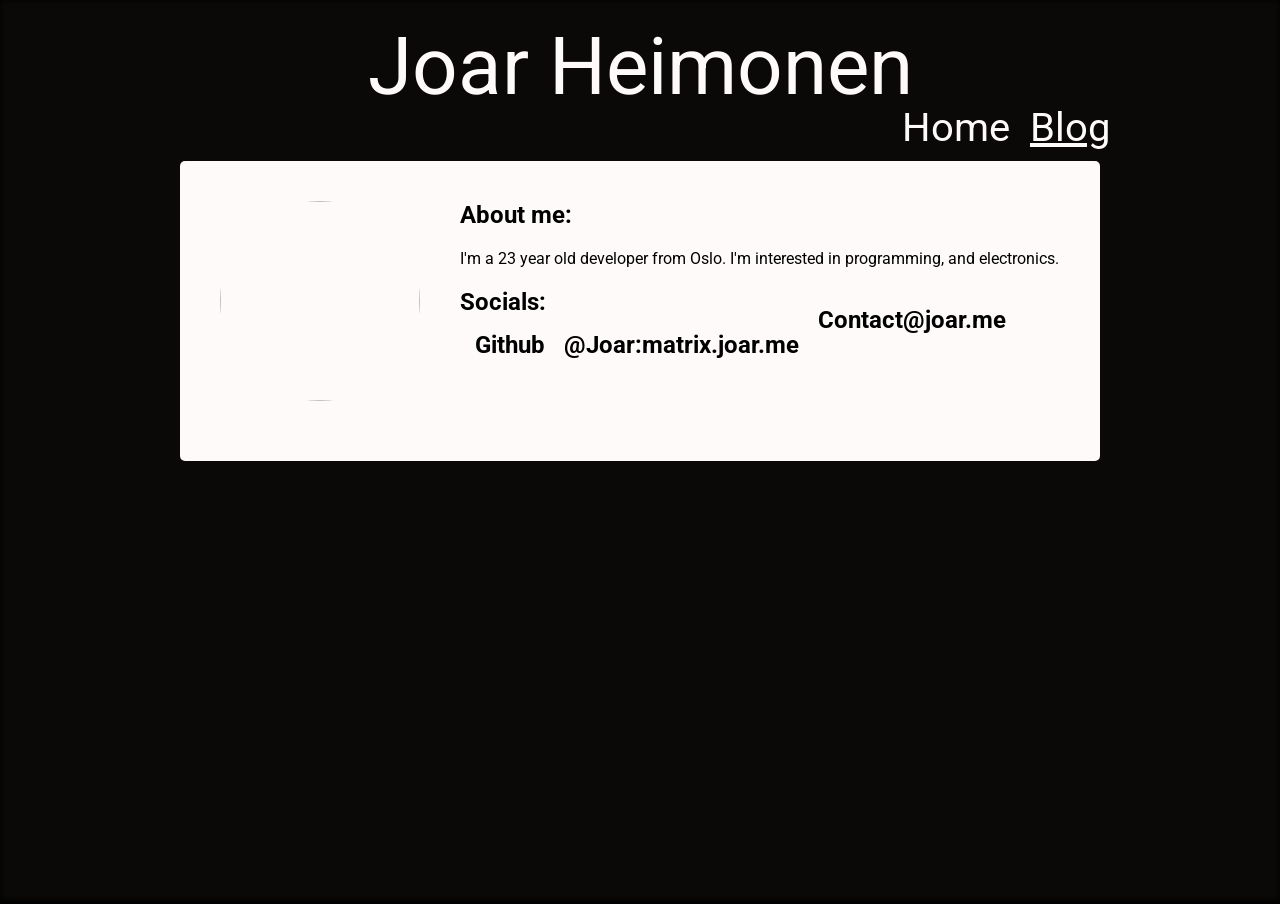
==== blog.html @ 6b7a5e22 "feat: set base font size" ====
<!--
    Shitty portfolio website V2
-->
<!DOCTYPE html>
<html>

<head>
    <link rel="stylesheet" href="https://cdn.jsdelivr.net/npm/fork-awesome@1.2.0/css/fork-awesome.min.css"
        integrity="sha256-XoaMnoYC5TH6/+ihMEnospgm0J1PM/nioxbOUdnM8HY=" crossorigin="anonymous">

    <link rel="icon" type="image/png" href="favicon.png" />
    <link rel="stylesheet" href="style.css" />
    <script src="blog.js"></script>
    <script src="background.js"></script>
    <title>Joar Heimonen</title>
</head>

<body>

    <div id="canvas-container">
        <canvas id="canvas" width="3840" height="2160"></canvas>
    </div>

    <div class="center">
        <div class="card">
            <div class="card-title">
                <center>
                    Joar Heimonen
                </center>
            </div>
            <div class="card-navbar">
                <div class="navbar-item">
                    <a href="index.html">
                        Home
                    </a>
                </div>
                <div class="navbar-item selected">
                    <a href="blog.html">
                        Blog
                    </a>
                </div>
            </div>
            <div class="card-content">
                <img src="https://avatars.githubusercontent.com/u/24755365?v=4" alt="" class="round-image inline">
                <div class="inline infobox">
                    <p>
                    <h2>About me:</h2>
                    </p>
                    <p>
                        I'm a 23 year old developer from Oslo. I'm interested in programming, and electronics.
                    </p>
                    <p>
                    <h2>Socials:</h2>
                    <div class="social inline">
                        <a href="https://github.com/Slenderman00">
                            <h2>
                                <i class="fa fa-github" aria-hidden="true"></i>
                                <element id="github">Github</element>
                            </h2>
                        </a>
                    </div>
                    <div class="social inline">
                        <a href="https://matrix.to/#/@joar:matrix.joar.me">
                            <h2>
                                <i class="fa fa-matrix-org" aria-hidden="true"></i>
                                <element id="matrix">@Joar:matrix.joar.me</element>
                            </h2>
                        </a>
                    </div>
                    <div class="social-bottom inline">
                        <a href="mailto://contact@joar.me">
                            <h2>
                                <i class="fa fa-envelope" aria-hidden="true"></i> Contact@joar.me
                            </h2>
                        </a>
                    </div>
                    </p>

                </div>
            </div>
            <div id="index-container">
            </div>
        </div>
    </div>
    <script>
        loadBackground();
        addPosts(document.getElementById("index-container"));

        setTimeout(function () {
            if (window.location.hash) {
                var hash = window.location.hash.substring(1);
                hash = hash.replaceAll('_', ' ');
                var elements = document.getElementsByClassName("index-item-title");
                for (var i = 0; i < elements.length; i++) {
                    if (elements[i].innerHTML.toLowerCase() == hash.toLocaleLowerCase()) {
                        elements[i].scrollIntoView();
                        elements[i].click();
                    }
                }
            }
        }, 1000);

    </script>
</body>

</html>
---- style.css ----
@import url('https://fonts.googleapis.com/css2?family=Roboto:wght@700&display=swap');

body {
    margin: 0;
    padding: 0;
    background-color: black;
    font-size: 16px;
}

#canvas {
    width: 100%;
    height: 100%;
    overflow-y: hidden;
    overflow-x: hidden;
    background-color: #0A0908;
    filter: blur(3px);
}

.center {
    position: absolute;
    top: 0px;
    left: 50%;
    transform: translate(-50%, 0%);
}

.card {
    z-index: -1;
    width: 960px;
    height: 100%;
    color: #FFFAFA;
    border-radius: 4px;
    overflow: hidden;
    position: relative;
    font-family: 'Roboto', sans-serif;
    margin-bottom: 300px;
}

.card .card-title {
    position: relative;
    top: 20px;
    width: 100%;
    font-size: 80px;
    user-select: none;
}

.card .card-content {
    display: flex;
    color: black;
    background-color: #FFFAFA;
    margin: 20px;
    padding: 20px;
    border-radius: 5px;
}

.card .card-content .inline {
    display: inline-block;
}

.card .card-navbar {
    display: flex;
    justify-content: right;
}

.card .card-navbar .navbar-item {
    position: relative;
    top: 10px;
    display: inline-block;
    margin-left: 10px;
    margin-right: 10px;
    font-size: 40px;
    padding: 0px!important;
}

.card .card-navbar .selected a {
    text-decoration: underline!important;
}

.card .card-navbar .navbar-item a {
    color: #FFFAFA!important;
}

.card .infobox {
    width: 600px;
    height: 260px;
    margin: auto;
}

.round-image {
    border-radius: 50%;
    width: 200px;
    height: 200px;
    margin: 20px;
}

#timeline {
    background-color: #0000005b;
    overflow-x: hidden;
    width: 100vw;
    white-space: nowrap;
    position: fixed;
    bottom:  0px;
    left: 50%;
    transform: translate(-50%, 0px);
}

.index-item {
    color: black;
    background-color: #FFFAFA;
    margin: 20px;
    padding: 20px;
    border-radius: 5px;
}

.blog-item {
    color: black;
    background-color: #FFFAFA;
    max-height: 80px;
    margin: 20px;
    padding: 20px;
    border-radius: 5px;
    overflow: hidden;
    transition: max-height 1s ease;
}

.blog-item .underline {
    text-decoration: underline;
}

.blog-item .italic {
    font-style: italic;
}

.blog-item .bold {
    text-shadow: 0.5px 0.5px 0.5px #000000;
}

.blog-item .code {
    padding: 10px;
    border-radius: 5px;
    background-color: #d4d4d4;
    font-family: 'Roboto Mono', monospace;
}

.blog-item.expanded {
    overflow-y: scroll;
    max-height: 90vh!important;
}

.blog-item.hoverable:hover {
    cursor: pointer!important;
    border-left: 5px solid #0a0908!important;
    border-right: 5px solid #0a0908!important;
    background-color: #fffafad7!important;
}

.index-item:hover {
    cursor: pointer;
    border-left: 5px solid #0a0908!important;
    border-right: 5px solid #0a0908!important;
    background-color: #fffafad7;
}

.index-item-hover {
    cursor: pointer;
    border-left: 5px solid #0a0908!important;
    border-right: 5px solid #0a0908!important;
    background-color: #fffafad7;
}

.index-item-title-and-date {
    display: flex;
    justify-content: space-between;
}

.index-item-title {
    font-size: 23px;
}

.card a {
    color: black;
    text-decoration: none;
}

.card a:hover {
    text-decoration: underline;
}

.social {
    position: relative;
    margin-left: 15px;
    top: -25px;
}

.social-bottom {
    position: relative;
    margin-left: 15px;
    top: -50px;
}

.social:hover {
    cursor: pointer;
}

.index-item-tags {
    margin-top: 10px;
    display: flex;
    flex-wrap: wrap;
}

.index-item-tag {
    background-color: #000000;
    color: #FFFAFA;
    font-size: 12px;
    padding-top: 2px;
    padding-bottom: 2px;
    padding-left: 5px;
    padding-right: 5px;
    margin-right: 5px; 
    border-radius: 5px;
}

@media print {
    #canvas, #canvas * {
        visibility: hidden;
    }

    #timeline, #timeline * {
        visibility: hidden;
    }

    .index-item {
        margin-left: 50px;
        width: 800px;
    }

    .social {
        height: 15px!important;
    }
}

.pdf-button {
    display: flex;
    align-items: center;
    justify-content: flex-start;
    width: 100%;
    padding: 10px;
    background-color: #FFFAFA;
    color: black;
    border: none;
    border-radius: 5px;
    cursor: pointer;
    font-size: 1rem;
    transition: background-color 0.3s ease, border 0.3s ease;
    font-family: 'Roboto', sans-serif;
}

.pdf-button svg {
    margin-right: 12px;
    width: 24px;
    height: 24px;
}

.pdf-button:hover {
    background-color: #000000;
    color: #FFFAFA;
}
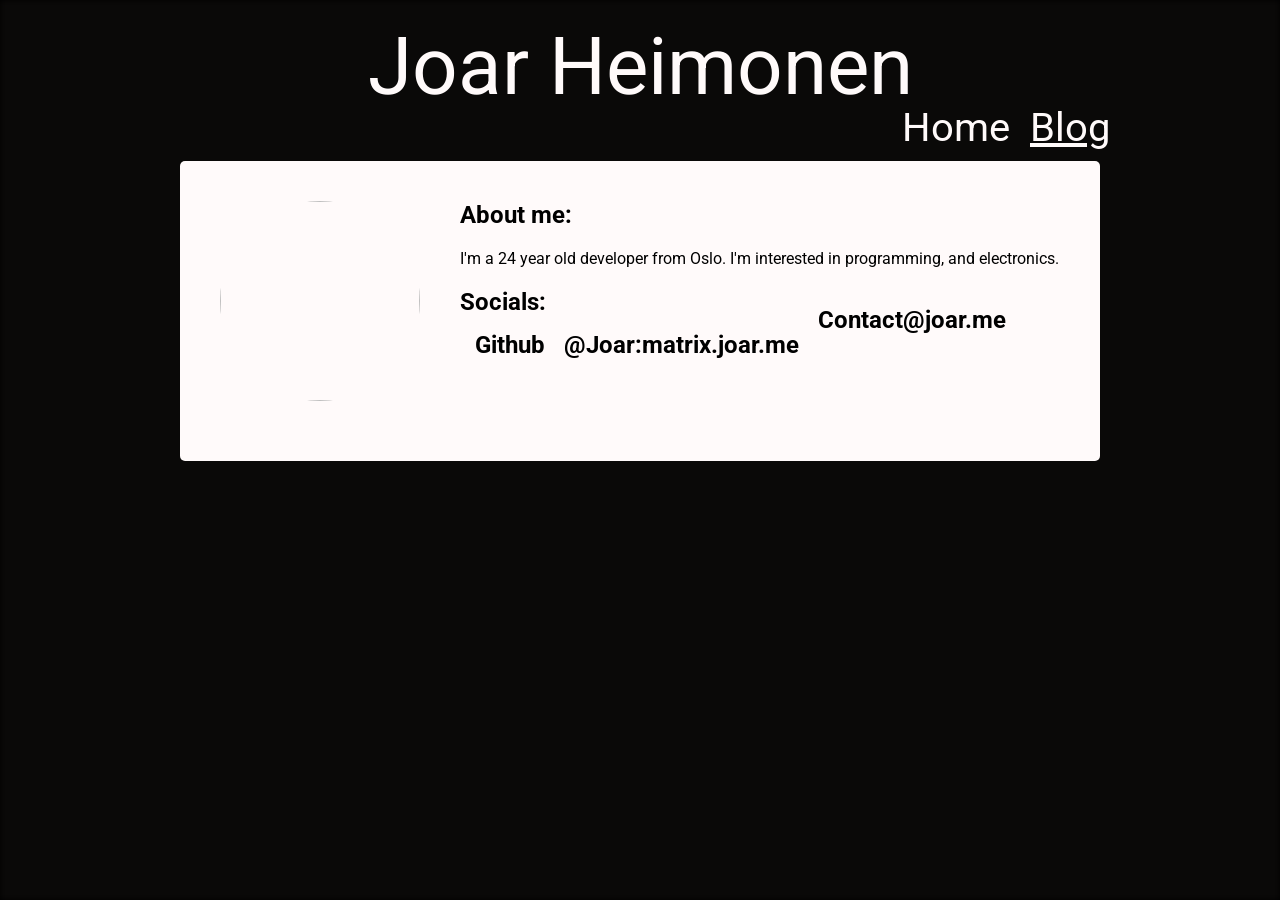
==== commit 6785ff33: "chore: update age" ====
--- a/blog.html
+++ b/blog.html
@@ -47,7 +47,7 @@
                     <h2>About me:</h2>
                     </p>
                     <p>
-                        I'm a 23 year old developer from Oslo. I'm interested in programming, and electronics.
+                        I'm a 24 year old developer from Oslo. I'm interested in programming, and electronics.
                     </p>
                     <p>
                     <h2>Socials:</h2>
--- a/style.css
+++ b/style.css
@@ -1,5 +1,12 @@
 
 @import url('https://fonts.googleapis.com/css2?family=Roboto:wght@700&display=swap');
+
+html {
+    -webkit-text-size-adjust: none;
+    -moz-text-size-adjust: none;
+    -ms-text-size-adjust: none;
+    text-size-adjust: none;
+}
 
 body {
     margin: 0;
@@ -15,6 +22,7 @@
     overflow-x: hidden;
     background-color: #0A0908;
     filter: blur(3px);
+    position: fixed;
 }
 
 .center {
@@ -115,12 +123,12 @@
 .blog-item {
     color: black;
     background-color: #FFFAFA;
-    max-height: 80px;
+    /*max-height: 80px;*/
+    height: 80px;
     margin: 20px;
     padding: 20px;
     border-radius: 5px;
     overflow: hidden;
-    transition: max-height 1s ease;
 }
 
 .blog-item .underline {
@@ -144,7 +152,8 @@
 
 .blog-item.expanded {
     overflow-y: scroll;
-    max-height: 90vh!important;
+    height: auto;
+    /*max-height: 90vh!important;*/
 }
 
 .blog-item.hoverable:hover {
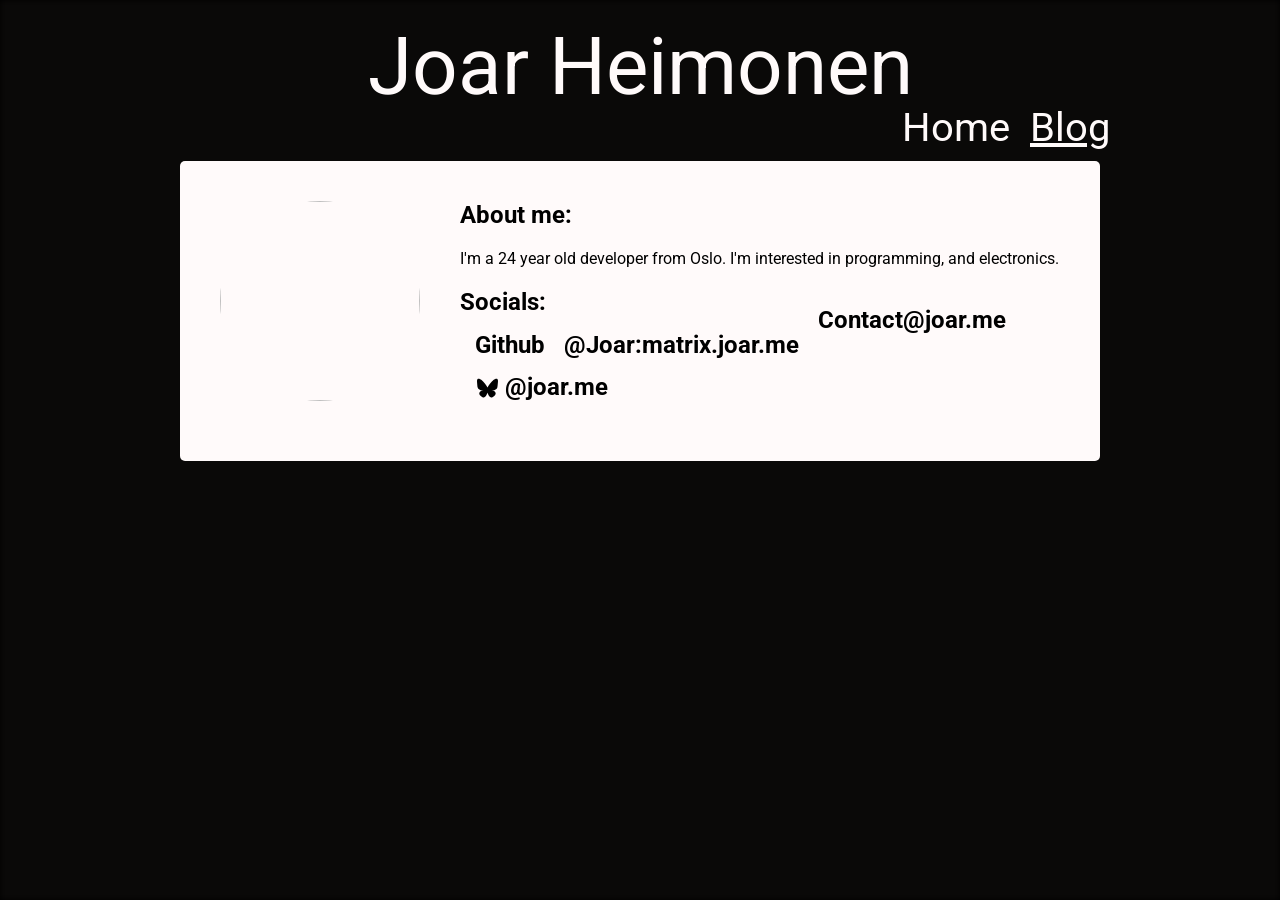
==== commit 66c77138: "feat: added bluesky logo" ====
--- a/blog.html
+++ b/blog.html
@@ -74,8 +74,14 @@
                             </h2>
                         </a>
                     </div>
+                    <div class="social-bottom inline">
+                        <a href="https://bsky.app/profile/joar.me">
+                            <h2>
+                                <i class="bluesky"></i> @joar.me
+                            </h2>
+                        </a>
+                    </div>
                     </p>
-
                 </div>
             </div>
             <div id="index-container">
--- a/style.css
+++ b/style.css
@@ -273,4 +273,16 @@
 .pdf-button:hover {
     background-color: #000000;
     color: #FFFAFA;
+}
+
+.bluesky {
+    background-image: url('bluesky-1.svg');
+    width: 1em;
+    height: 1em;
+    display: inline-block;
+    color: #000000;
+    background-size: contain;
+    background-repeat: no-repeat;
+    background-position: center;
+    vertical-align: middle; 
 }
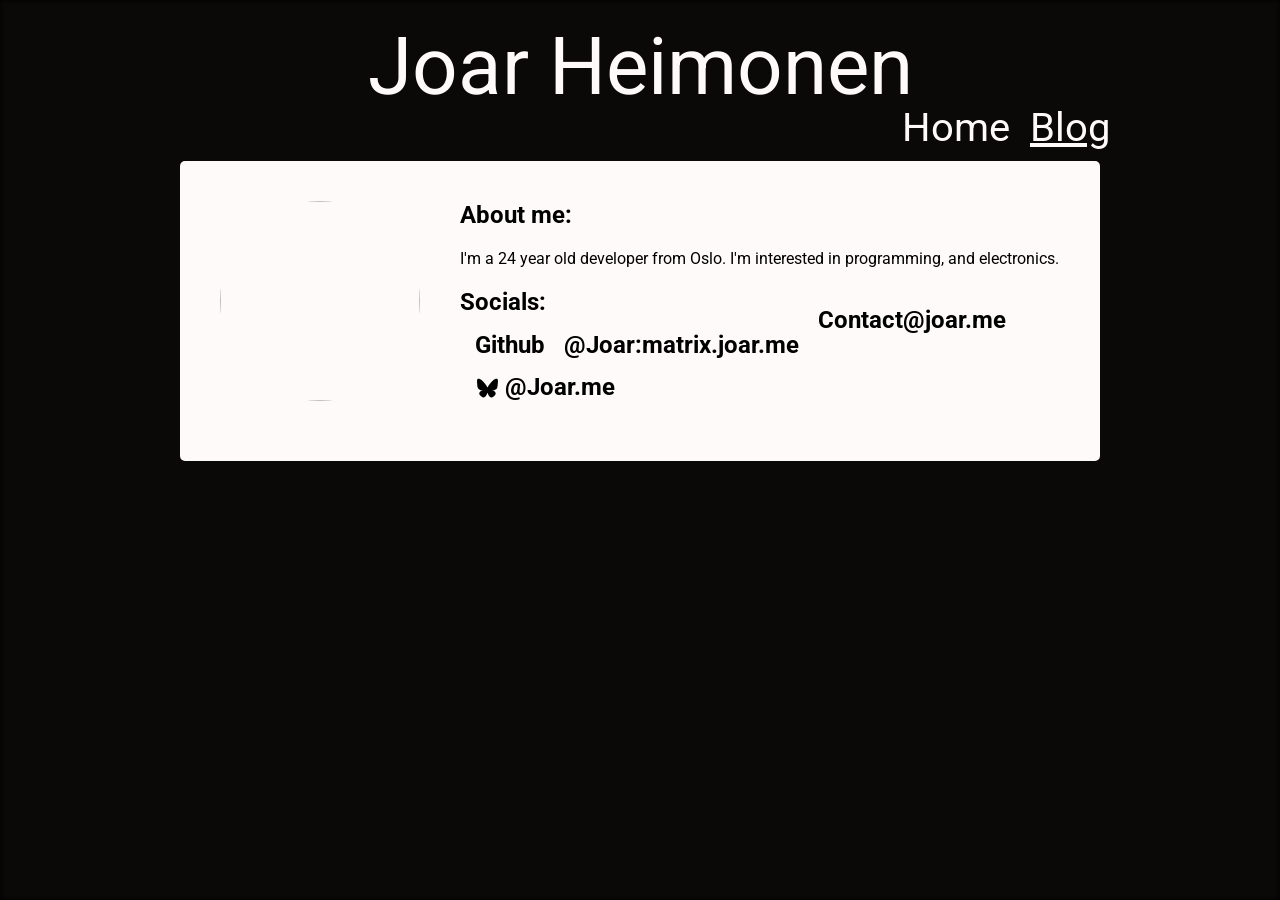
==== commit 38f5600c: "fix: capital J" ====
--- a/blog.html
+++ b/blog.html
@@ -77,7 +77,7 @@
                     <div class="social-bottom inline">
                         <a href="https://bsky.app/profile/joar.me">
                             <h2>
-                                <i class="bluesky"></i> @joar.me
+                                <i class="bluesky"></i> @Joar.me
                             </h2>
                         </a>
                     </div>
